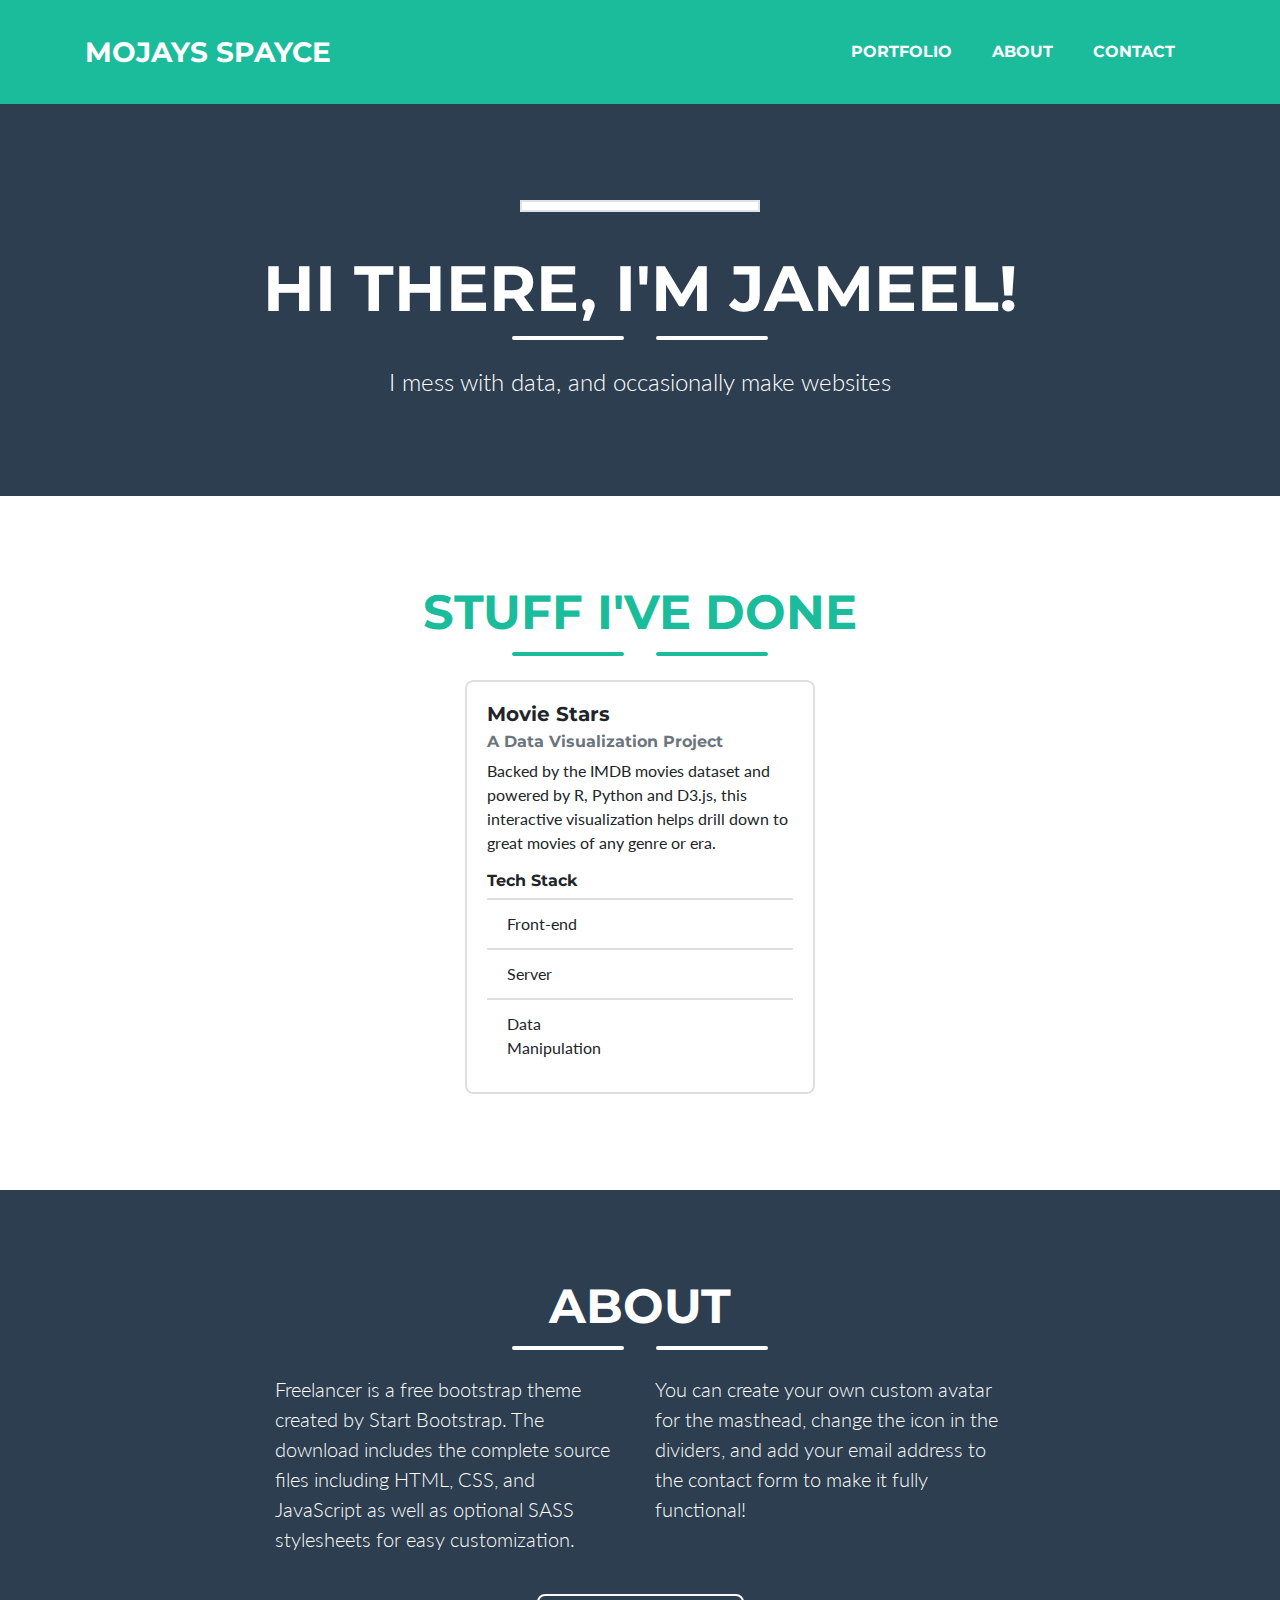
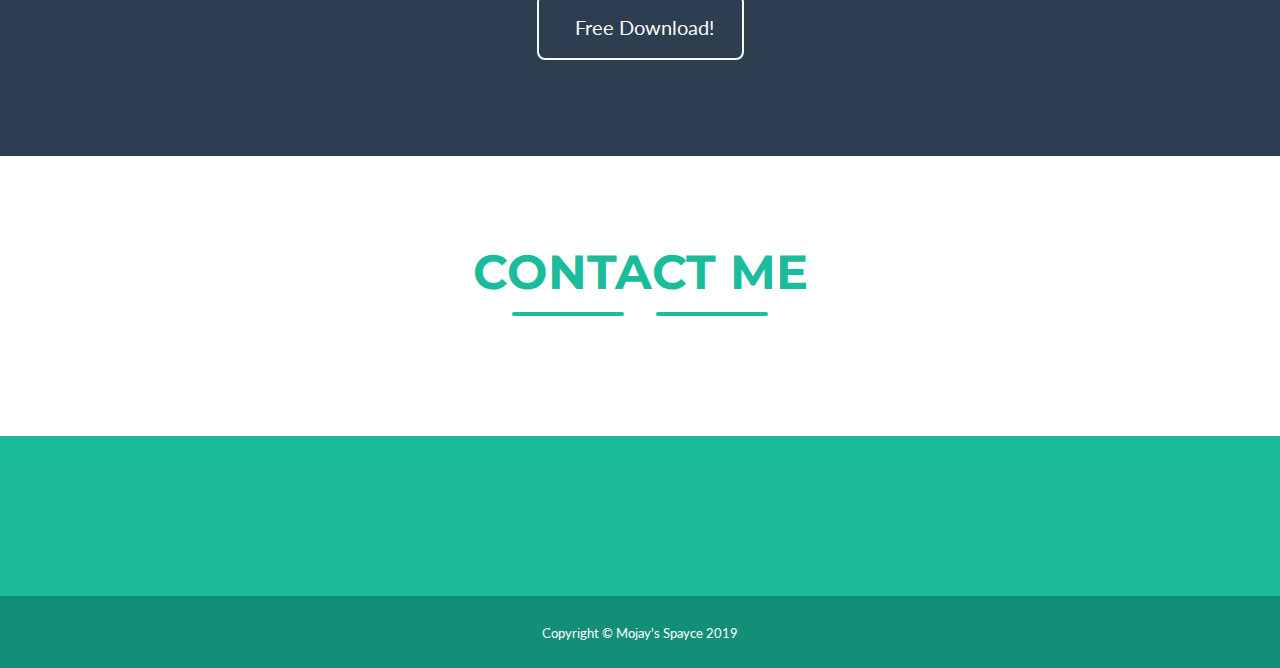
==== index.html @ 891d3424 "passable draft" ====
<!DOCTYPE html>
<html lang="en">

<head>

  <meta charset="utf-8">
  <meta name="viewport" content="width=device-width, initial-scale=1, shrink-to-fit=no">
  <meta name="description" content="">
  <meta name="author" content="">

  <title>Mojays Spayce</title>
  
  <!-- Custom fonts for this theme -->
  <link href="vendor/fontawesome-free/css/all.min.css" rel="stylesheet" type="text/css">
  <link href="https://fonts.googleapis.com/css?family=Montserrat:400,700" rel="stylesheet" type="text/css">
  <link href="https://fonts.googleapis.com/css?family=Lato:400,700,400italic,700italic" rel="stylesheet" type="text/css">
  
  <!-- Theme CSS -->
  <link href="css/freelancer.min.css" rel="stylesheet">
  <link href="css/new.css" rel="stylesheet">
  
</head>

<body id="page-top">

  <!-- Navigation -->
  <nav class="navbar navbar-expand-lg bg-secondary text-uppercase fixed-top" id="mainNav">
    <div class="container">
      <a class="navbar-brand js-scroll-trigger" href="#page-top">Mojays Spayce</a>
      <button class="navbar-toggler navbar-toggler-right text-uppercase font-weight-bold bg-primary text-white rounded" type="button" data-toggle="collapse" data-target="#navbarResponsive" aria-controls="navbarResponsive" aria-expanded="false" aria-label="Toggle navigation">
        Menu
        <i class="fas fa-bars"></i>
      </button>
      <div class="collapse navbar-collapse" id="navbarResponsive">
        <ul class="navbar-nav ml-auto">
          <li class="nav-item mx-0 mx-lg-1">
            <a class="nav-link py-3 px-0 px-lg-3 rounded js-scroll-trigger" href="#portfolio">Portfolio</a>
          </li>
          <li class="nav-item mx-0 mx-lg-1">
            <a class="nav-link py-3 px-0 px-lg-3 rounded js-scroll-trigger" href="#about">About</a>
          </li>
          <li class="nav-item mx-0 mx-lg-1">
            <a class="nav-link py-3 px-0 px-lg-3 rounded js-scroll-trigger" href="#contact">Contact</a>
          </li>
        </ul>
      </div>
    </div>
  </nav>

  <!-- Masthead -->
  <header class="masthead bg-primary text-white text-center">
    <div class="container d-flex align-items-center flex-column">

      <!-- Masthead Avatar Image -->

      <!-- <img class="masthead-avatar mb-5" src="img/avataaars.svg" alt=""> -->
      <img class="masthead-avatar mb-5 img-thumbnail rounded-0" src="img/me.png" alt="">

      <!-- Masthead Heading -->
      <h1 class="masthead-heading text-uppercase mb-0">Hi there, I'm Jameel!</h1>

      <!-- Icon Divider -->
      <div class="divider-custom divider-light">
        <div class="divider-custom-line"></div>
        <div class="divider-custom-icon">
          <i class="fas fa-star"></i>
        </div>
        <div class="divider-custom-line"></div>
      </div>

      <!-- Masthead Subheading -->
      <!-- <p class="masthead-subheading font-weight-light mb-0">Data Scientist - Full Stack Web Developer</p> -->
      <p class="masthead-subheading font-weight-light mb-0">I mess with data, and occasionally make websites</p>

    </div>
  </header>

  <!-- Portfolio Section -->
  <section class="page-section portfolio" id="portfolio">
    <div class="container">

      <!-- Portfolio Section Heading -->
      <h2 class="page-section-heading text-center text-uppercase text-secondary mb-0">Stuff I've done</h2>

      <!-- Icon Divider -->
      <div class="divider-custom">
        <div class="divider-custom-line"></div>
        <div class="divider-custom-icon">
          <i class="fas fa-star"></i>
        </div>
        <div class="divider-custom-line"></div>
      </div>

      <!-- Portfolio Grid Items -->
      <div class="row">

        <!-- Portfolio Item 1 -->
        <div class="col-md-6 col-lg-4">
          <!-- <div class="portfolio-item mx-auto" data-toggle="modal" data-target="#portfolioModal1">
            <div class="portfolio-item-caption d-flex align-items-center justify-content-center h-100 w-100">
              <div class="portfolio-item-caption-content text-center text-white">
                <i class="fas fa-plus fa-3x"></i>
              </div>
            </div>
            <img class="img-fluid" src="img/portfolio/cabin.png" alt="">
          </div> -->
        </div>

        <!-- Portfolio Item 2 -->
        <div class="col-md-6 col-lg-4">
          <div class="portfolio-item mx-auto" data-toggle="modal" data-target="#portfolioModal2">
            <!-- <img class="img-fluid" src="img/portfolio/cake.png" alt="">
              <i class="fa-10x fab fa-imdb fa-stack-1x"></i>
              <i class="fa-10x fas fa-chart-bar fa-stack-2x"></i> -->
              <div class="img-fluid card">
                  <div class="card-body">
                    <h5 class="card-title">Movie Stars</h5>
                    <h6 class="card-subtitle mb-2 text-muted">A Data Visualization Project</h6>
                    <p class="card-text">Backed by the IMDB movies dataset and powered by R, Python and D3.js, this interactive visualization helps drill down to great movies of any genre or era.</p>
                    <h6>Tech Stack</h6>
                    <ul class="list-group list-group-flush">
                        <li class="list-group-item">
                          <div class="row">
                            <div class="col-md-6">
                              <span class="text-left align-bottom">
                                <!-- <i class="align-top fas fa-window-maximize fa-2x"></i> -->
                                Front-end
                              </span>
                            </div>
                            <div class="col-md-6 text-center">
                              <span class="text-right">
                                <i class="fab fa-html5 fa-2x"></i>
                                <i class="fab fa-js fa-2x"></i>
                                <i class="fab fa-css3-alt fa-2x"></i>
                              </span>

                            </div>
                          </div>
                        </li>
                        <li class="list-group-item">
                          <div class="row">
                            <div class="col-md-6">
                              <span class="text-left align-bottom">
                                Server
                              </span>
                            </div>
                            <div class="col-md-6 text-center">
                              <span class="text-right">
                                <i class="fab fa-node fa-2x "></i>
                              </span>
                            </div>
                          </div>
                        </li>
                        <li class="list-group-item">
                          <div class="row">
                            <div class="col-md-6">
                              <span class="text-left align-bottom">
                                <!-- <i class="align-top fas fa-window-maximize fa-2x"></i> -->
                                Data Manipulation
                              </span>
                            </div>
                            <div class="col-md-6 text-center">
                              <span class="text-right">
                                <i class="fab fa-r-project fa-lg"></i>
                                <i class="fab fa-python fa-lg"></i>
                              </span>
                            </div>
                          </div>
                          <!-- <span>HTML5, JavaScript (ECMA 6), CSS3</span> -->
                        </li>
                      </ul>
                    <!-- <a href="#" class="card-link">Check it out</a> -->
                  </div>
                </div>
                <div class="portfolio-item-caption d-flex align-items-center justify-content-center h-100 w-100">
                  <div class="portfolio-item-caption-content text-center text-white">
                    <i class="fas fa-info-circle fa-3x"></i>
                  </div>
                </div>
          </div>
        </div>

        <!-- Portfolio Item 3 -->
        <div class="col-md-6 col-lg-4">
          <!-- <div class="portfolio-item mx-auto" data-toggle="modal" data-target="#portfolioModal3">
            <div class="portfolio-item-caption d-flex align-items-center justify-content-center h-100 w-100">
              <div class="portfolio-item-caption-content text-center text-white">
                <i class="fas fa-plus fa-3x"></i>
              </div>
            </div>
            <img class="img-fluid" src="img/portfolio/circus.png" alt="">
          </div> -->
        </div>

        <!-- Portfolio Item 4 -->
        <!-- <div class="col-md-6 col-lg-4">
          <div class="portfolio-item mx-auto" data-toggle="modal" data-target="#portfolioModal4">
            <div class="portfolio-item-caption d-flex align-items-center justify-content-center h-100 w-100">
              <div class="portfolio-item-caption-content text-center text-white">
                <i class="fas fa-plus fa-3x"></i>
              </div>
            </div>
            <img class="img-fluid" src="img/portfolio/game.png" alt="">
          </div>
        </div> -->

        <!-- Portfolio Item 5 -->
        <!-- <div class="col-md-6 col-lg-4">
          <div class="portfolio-item mx-auto" data-toggle="modal" data-target="#portfolioModal5">
            <div class="portfolio-item-caption d-flex align-items-center justify-content-center h-100 w-100">
              <div class="portfolio-item-caption-content text-center text-white">
                <i class="fas fa-plus fa-3x"></i>
              </div>
            </div>
            <img class="img-fluid" src="img/portfolio/safe.png" alt="">
          </div>
        </div> -->

        <!-- Portfolio Item 6 -->
        <!-- <div class="col-md-6 col-lg-4">
          <div class="portfolio-item mx-auto" data-toggle="modal" data-target="#portfolioModal6">
            <div class="portfolio-item-caption d-flex align-items-center justify-content-center h-100 w-100">
              <div class="portfolio-item-caption-content text-center text-white">
                <i class="fas fa-plus fa-3x"></i>
              </div>
            </div>
            <img class="img-fluid" src="img/portfolio/submarine.png" alt="">
          </div>
        </div> -->

      </div>
      <!-- /.row -->

    </div>
  </section>

  <!-- About Section -->
  <section class="page-section bg-primary text-white mb-0" id="about">
    <div class="container">

      <!-- About Section Heading -->
      <h2 class="page-section-heading text-center text-uppercase text-white">About</h2>

      <!-- Icon Divider -->
      <div class="divider-custom divider-light">
        <div class="divider-custom-line"></div>
        <div class="divider-custom-icon">
          <i class="fas fa-star"></i>
        </div>
        <div class="divider-custom-line"></div>
      </div>

      <!-- About Section Content -->
      <div class="row">
        <div class="col-lg-4 ml-auto">
          <p class="lead">Freelancer is a free bootstrap theme created by Start Bootstrap. The download includes the complete source files including HTML, CSS, and JavaScript as well as optional SASS stylesheets for easy customization.</p>
        </div>
        <div class="col-lg-4 mr-auto">
          <p class="lead">You can create your own custom avatar for the masthead, change the icon in the dividers, and add your email address to the contact form to make it fully functional!</p>
        </div>
      </div>

      <!-- About Section Button -->
      <div class="text-center mt-4">
        <a class="btn btn-xl btn-outline-light" href="https://startbootstrap.com/themes/freelancer/">
          <i class="fas fa-download mr-2"></i>
          Free Download!
        </a>
      </div>

    </div>
  </section>

  <!-- Contact Section -->
  <section class="page-section" id="contact">
    <div class="container">

      <!-- Contact Section Heading -->
      <h2 class="page-section-heading text-center text-uppercase text-secondary mb-0">Contact Me</h2>

      <!-- Icon Divider -->
      <div class="divider-custom">
        <div class="divider-custom-line"></div>
        <div class="divider-custom-icon">
          <i class="fas fa-star"></i>
        </div>
        <div class="divider-custom-line"></div>
      </div>

      <!-- Contact Section Form -->
      <div class="row">
        <div class="col-lg-8 mx-auto">
          <!-- To configure the contact form email address, go to mail/contact_me.php and update the email address in the PHP file on line 19. -->
          <!-- <form name="sentMessage" id="contactForm" novalidate="novalidate">
            <div class="control-group">
              <div class="form-group floating-label-form-group controls mb-0 pb-2">
                <label>Name</label>
                <input class="form-control" id="name" type="text" placeholder="Name" required="required" data-validation-required-message="Please enter your name.">
                <p class="help-block text-danger"></p>
              </div>
            </div>
            <div class="control-group">
              <div class="form-group floating-label-form-group controls mb-0 pb-2">
                <label>Email Address</label>
                <input class="form-control" id="email" type="email" placeholder="Email Address" required="required" data-validation-required-message="Please enter your email address.">
                <p class="help-block text-danger"></p>
              </div>
            </div>
            <div class="control-group">
              <div class="form-group floating-label-form-group controls mb-0 pb-2">
                <label>Phone Number</label>
                <input class="form-control" id="phone" type="tel" placeholder="Phone Number" required="required" data-validation-required-message="Please enter your phone number.">
                <p class="help-block text-danger"></p>
              </div>
            </div>
            <div class="control-group">
              <div class="form-group floating-label-form-group controls mb-0 pb-2">
                <label>Message</label>
                <textarea class="form-control" id="message" rows="5" placeholder="Message" required="required" data-validation-required-message="Please enter a message."></textarea>
                <p class="help-block text-danger"></p>
              </div>
            </div>
            <br>
            <div id="success"></div>
            <div class="form-group">
              <button type="submit" class="btn btn-primary btn-xl" id="sendMessageButton">Send</button>
            </div>
          </form> -->
        </div>
      </div>

    </div>
  </section>

  <!-- Footer -->
  <footer class="footer text-center">
    <div class="container">
      <div class="row">

        <!-- Footer Location -->
        <!-- <div class="col-lg-4 mb-5 mb-lg-0">
          <h4 class="text-uppercase mb-4">Location</h4>
          <p class="lead mb-0">2215 John Daniel Drive
            <br>Clark, MO 65243</p>
        </div> -->

        <!-- Footer Social Icons -->
        <!-- <div class="col-lg-4 mb-5 mb-lg-0">
          <h4 class="text-uppercase mb-4">Around the Web</h4>
          <a class="btn btn-outline-light btn-social mx-1" href="#">
            <i class="fab fa-fw fa-facebook-f"></i>
          </a>
          <a class="btn btn-outline-light btn-social mx-1" href="#">
            <i class="fab fa-fw fa-twitter"></i>
          </a>
          <a class="btn btn-outline-light btn-social mx-1" href="#">
            <i class="fab fa-fw fa-linkedin-in"></i>
          </a>
          <a class="btn btn-outline-light btn-social mx-1" href="#">
            <i class="fab fa-fw fa-dribbble"></i>
          </a>
        </div> -->

        <!-- Footer About Text -->
        <!-- <div class="col-lg-4">
          <h4 class="text-uppercase mb-4">About Freelancer</h4>
          <p class="lead mb-0">Freelance is a free to use, MIT licensed Bootstrap theme created by
            <a href="http://startbootstrap.com">Start Bootstrap</a>.</p>
        </div> -->

      </div>
    </div>
  </footer>

  <!-- Copyright Section -->
  <section class="copyright py-4 text-center text-white">
    <div class="container">
      <small>Copyright &copy; Mojay's Spayce 2019</small>
    </div>
  </section>

  <!-- Scroll to Top Button (Only visible on small and extra-small screen sizes) -->
  <div class="scroll-to-top d-lg-none position-fixed ">
    <a class="js-scroll-trigger d-block text-center text-white rounded" href="#page-top">
      <i class="fa fa-chevron-up"></i>
    </a>
  </div>

  <!-- Portfolio Modals -->

  <!-- Portfolio Modal 1 -->
  <div class="portfolio-modal modal fade" id="portfolioModal1" tabindex="-1" role="dialog" aria-labelledby="portfolioModal1Label" aria-hidden="true">
    <div class="modal-dialog modal-xl" role="document">
      <div class="modal-content">
        <button type="button" class="close" data-dismiss="modal" aria-label="Close">
          <span aria-hidden="true">
            <i class="fas fa-times"></i>
          </span>
        </button>
        <div class="modal-body text-center">
          <div class="container">
            <div class="row justify-content-center">
              <div class="col-lg-8">
                <!-- Portfolio Modal - Title -->
                <h2 class="portfolio-modal-title text-secondary text-uppercase mb-0">Log Cabin</h2>
                <!-- Icon Divider -->
                <div class="divider-custom">
                  <div class="divider-custom-line"></div>
                  <div class="divider-custom-icon">
                    <i class="fas fa-star"></i>
                  </div>
                  <div class="divider-custom-line"></div>
                </div>
                <!-- Portfolio Modal - Image -->
                <img class="img-fluid rounded mb-5" src="img/portfolio/cabin.png" alt="">
                <!-- Portfolio Modal - Text -->
                <p class="mb-5">Lorem ipsum dolor sit amet, consectetur adipisicing elit. Mollitia neque assumenda ipsam nihil, molestias magnam, recusandae quos quis inventore quisquam velit asperiores, vitae? Reprehenderit soluta, eos quod consequuntur itaque. Nam.</p>
                <button class="btn btn-primary" href="#" data-dismiss="modal">
                  <i class="fas fa-times fa-fw"></i>
                  Close Window
                </button>
              </div>
            </div>
          </div>
        </div>
      </div>
    </div>
  </div>

  <!-- Portfolio Modal 2 -->
  <div class="portfolio-modal modal fade" id="portfolioModal2" tabindex="-1" role="dialog" aria-labelledby="portfolioModal2Label" aria-hidden="true">
    <div class="modal-dialog modal-dialog-scrollable modal-lg" role="document">
      <div class="modal-content">
        <button type="button" class="close" data-dismiss="modal" aria-label="Close">
          <span aria-hidden="true">
            <i class="fas fa-times"></i>
          </span>
        </button>
        <div class="modal-body text-center">
          <div class="container-flex">
            <div class="row justify-content-center">
              <div class="col-lg-9">
                <!-- Portfolio Modal - Title -->
                <h2 class="portfolio-modal-title text-secondary text-uppercase mb-0">Movie Stars</h2>
                <!-- Icon Divider -->
                <div class="divider-custom">
                  <div class="divider-custom-line"></div>
                  <div class="divider-custom-icon">
                    <i class="fas fa-star"></i>
                  </div>
                  <div class="divider-custom-line"></div>
                </div>
                <!-- Portfolio Modal - Image -->
                <!-- Portfolio Modal - Text -->
                <p class="mb-3">
                  This Web app demonstrates a prototype visualization of the IMDB Movies dataset, and attempts to drill down from genres to eras, and from eras to groups of movies within each year.
                  It ultimately aims to show movies from each era and genre that are in “a league of their own” and how they compare to other top movies within that subset.
                </p>
                <div class="row justify-content-center">
                  <!-- <div class="col-md-6"> -->
                    <a class="btn btn-secondary mr-2" target = "_blank" href="https://moviestarsfit5147.herokuapp.com/">
                        <i class="fas fa-grin-hearts fa-fw"></i>
                        Check it out
                      </a>
                      <!-- </div> -->
                      <!-- <div class="col-md-6"> -->
                        <button class="btn btn-primary mr-2" type="button" data-toggle="collapse" data-target="#visDiagram" aria-expanded="false" aria-controls="visDiagram">
                          <i class="fas fa-project-diagram fa-fw"></i>
                          View Architecture Diagram
                        </button>
                        <a href="#" aria-label="close" data-dismiss="modal" class="btn btn-danger mr-2">
                            <i class="fas fa-times"></i>
                            Close this box
                          </a>
                  <!-- </div> -->
                </div>
                <h5></h5>
                <div id="visDiagram" class="collapse">
                  <img class="modal-img img-fluid rounded mb-0" src="img/visproj.png" alt="">
                </div>
              </div>
            </div>
          </div>
        </div>
      </div>
    </div>
  </div>

  <!-- Portfolio Modal 3 -->
  <div class="portfolio-modal modal fade" id="portfolioModal3" tabindex="-1" role="dialog" aria-labelledby="portfolioModal3Label" aria-hidden="true">
    <div class="modal-dialog modal-xl" role="document">
      <div class="modal-content">
        <button type="button" class="close" data-dismiss="modal" aria-label="Close">
          <span aria-hidden="true">
            <i class="fas fa-times"></i>
          </span>
        </button>
        <div class="modal-body text-center">
          <div class="container">
            <div class="row justify-content-center">
              <div class="col-lg-8">
                <!-- Portfolio Modal - Title -->
                <h2 class="portfolio-modal-title text-secondary text-uppercase mb-0">Circus Tent</h2>
                <!-- Icon Divider -->
                <div class="divider-custom">
                  <div class="divider-custom-line"></div>
                  <div class="divider-custom-icon">
                    <i class="fas fa-star"></i>
                  </div>
                  <div class="divider-custom-line"></div>
                </div>
                <!-- Portfolio Modal - Image -->
                <img class="img-fluid rounded mb-5" src="img/portfolio/circus.png" alt="">
                <!-- Portfolio Modal - Text -->
                <p class="mb-5">Lorem ipsum dolor sit amet, consectetur adipisicing elit. Mollitia neque assumenda ipsam nihil, molestias magnam, recusandae quos quis inventore quisquam velit asperiores, vitae? Reprehenderit soluta, eos quod consequuntur itaque. Nam.</p>
                <button class="btn btn-primary" href="#" data-dismiss="modal">
                  <i class="fas fa-times fa-fw"></i>
                  Close Window
                </button>
              </div>
            </div>
          </div>
        </div>
      </div>
    </div>
  </div>

  <!-- Portfolio Modal 4 -->
  <div class="portfolio-modal modal fade" id="portfolioModal4" tabindex="-1" role="dialog" aria-labelledby="portfolioModal4Label" aria-hidden="true">
    <div class="modal-dialog modal-xl" role="document">
      <div class="modal-content">
        <button type="button" class="close" data-dismiss="modal" aria-label="Close">
          <span aria-hidden="true">
            <i class="fas fa-times"></i>
          </span>
        </button>
        <div class="modal-body text-center">
          <div class="container">
            <div class="row justify-content-center">
              <div class="col-lg-8">
                <!-- Portfolio Modal - Title -->
                <h2 class="portfolio-modal-title text-secondary text-uppercase mb-0">Controller</h2>
                <!-- Icon Divider -->
                <div class="divider-custom">
                  <div class="divider-custom-line"></div>
                  <div class="divider-custom-icon">
                    <i class="fas fa-star"></i>
                  </div>
                  <div class="divider-custom-line"></div>
                </div>
                <!-- Portfolio Modal - Image -->
                <img class="img-fluid rounded mb-5" src="img/portfolio/game.png" alt="">
                <!-- Portfolio Modal - Text -->
                <p class="mb-5">Lorem ipsum dolor sit amet, consectetur adipisicing elit. Mollitia neque assumenda ipsam nihil, molestias magnam, recusandae quos quis inventore quisquam velit asperiores, vitae? Reprehenderit soluta, eos quod consequuntur itaque. Nam.</p>
                <button class="btn btn-primary" href="#" data-dismiss="modal">
                  <i class="fas fa-times fa-fw"></i>
                  Close Window
                </button>
              </div>
            </div>
          </div>
        </div>
      </div>
    </div>
  </div>

  <!-- Portfolio Modal 5 -->
  <div class="portfolio-modal modal fade" id="portfolioModal5" tabindex="-1" role="dialog" aria-labelledby="portfolioModal5Label" aria-hidden="true">
    <div class="modal-dialog modal-xl" role="document">
      <div class="modal-content">
        <button type="button" class="close" data-dismiss="modal" aria-label="Close">
          <span aria-hidden="true">
            <i class="fas fa-times"></i>
          </span>
        </button>
        <div class="modal-body text-center">
          <div class="container">
            <div class="row justify-content-center">
              <div class="col-lg-8">
                <!-- Portfolio Modal - Title -->
                <h2 class="portfolio-modal-title text-secondary text-uppercase mb-0">Locked Safe</h2>
                <!-- Icon Divider -->
                <div class="divider-custom">
                  <div class="divider-custom-line"></div>
                  <div class="divider-custom-icon">
                    <i class="fas fa-star"></i>
                  </div>
                  <div class="divider-custom-line"></div>
                </div>
                <!-- Portfolio Modal - Image -->
                <img class="img-fluid rounded mb-5" src="img/portfolio/safe.png" alt="">
                <!-- Portfolio Modal - Text -->
                <p class="mb-5">Lorem ipsum dolor sit amet, consectetur adipisicing elit. Mollitia neque assumenda ipsam nihil, molestias magnam, recusandae quos quis inventore quisquam velit asperiores, vitae? Reprehenderit soluta, eos quod consequuntur itaque. Nam.</p>
                <button class="btn btn-primary" href="#" data-dismiss="modal">
                  <i class="fas fa-times fa-fw"></i>
                  Close Window
                </button>
              </div>
            </div>
          </div>
        </div>
      </div>
    </div>
  </div>

  <!-- Portfolio Modal 6 -->
  <div class="portfolio-modal modal fade" id="portfolioModal6" tabindex="-1" role="dialog" aria-labelledby="portfolioModal6Label" aria-hidden="true">
    <div class="modal-dialog  modal-xl" role="document">
      <div class="modal-content">
        <button type="button" class="close" data-dismiss="modal" aria-label="Close">
          <span aria-hidden="true">
            <i class="fas fa-times"></i>
          </span>
        </button>
        <div class="modal-body text-center">
          <div class="container">
            <div class="row justify-content-center">
              <div class="col-lg-8">
                <!-- Portfolio Modal - Title -->
                <h2 class="portfolio-modal-title text-secondary text-uppercase mb-0">Submarine</h2>
                <!-- Icon Divider -->
                <div class="divider-custom">
                  <div class="divider-custom-line"></div>
                  <div class="divider-custom-icon">
                    <i class="fas fa-star"></i>
                  </div>
                  <div class="divider-custom-line"></div>
                </div>
                <!-- Portfolio Modal - Image -->
                <img class="img-fluid rounded mb-5" src="img/portfolio/submarine.png" alt="">
                <!-- Portfolio Modal - Text -->
                <p class="mb-5">Lorem ipsum dolor sit amet, consectetur adipisicing elit. Mollitia neque assumenda ipsam nihil, molestias magnam, recusandae quos quis inventore quisquam velit asperiores, vitae? Reprehenderit soluta, eos quod consequuntur itaque. Nam.</p>
                <button class="btn btn-primary" href="#" data-dismiss="modal">
                  <i class="fas fa-times fa-fw"></i>
                  Close Window
                </button>
              </div>
            </div>
          </div>
        </div>
      </div>
    </div>
  </div>

  <!-- Bootstrap core JavaScript -->
  <script src="vendor/jquery/jquery.min.js"></script>
  <script src="vendor/bootstrap/js/bootstrap.bundle.min.js"></script>

  <!-- Plugin JavaScript -->
  <script src="vendor/jquery-easing/jquery.easing.min.js"></script>

  <!-- Contact Form JavaScript -->
  <script src="js/jqBootstrapValidation.js"></script>
  <script src="js/contact_me.js"></script>

  <!-- Custom scripts for this template -->
  <script src="js/freelancer.min.js"></script>

</body>

</html>
---- css/new.css ----
/* .modal-img{
    max-width: 75%;
} */
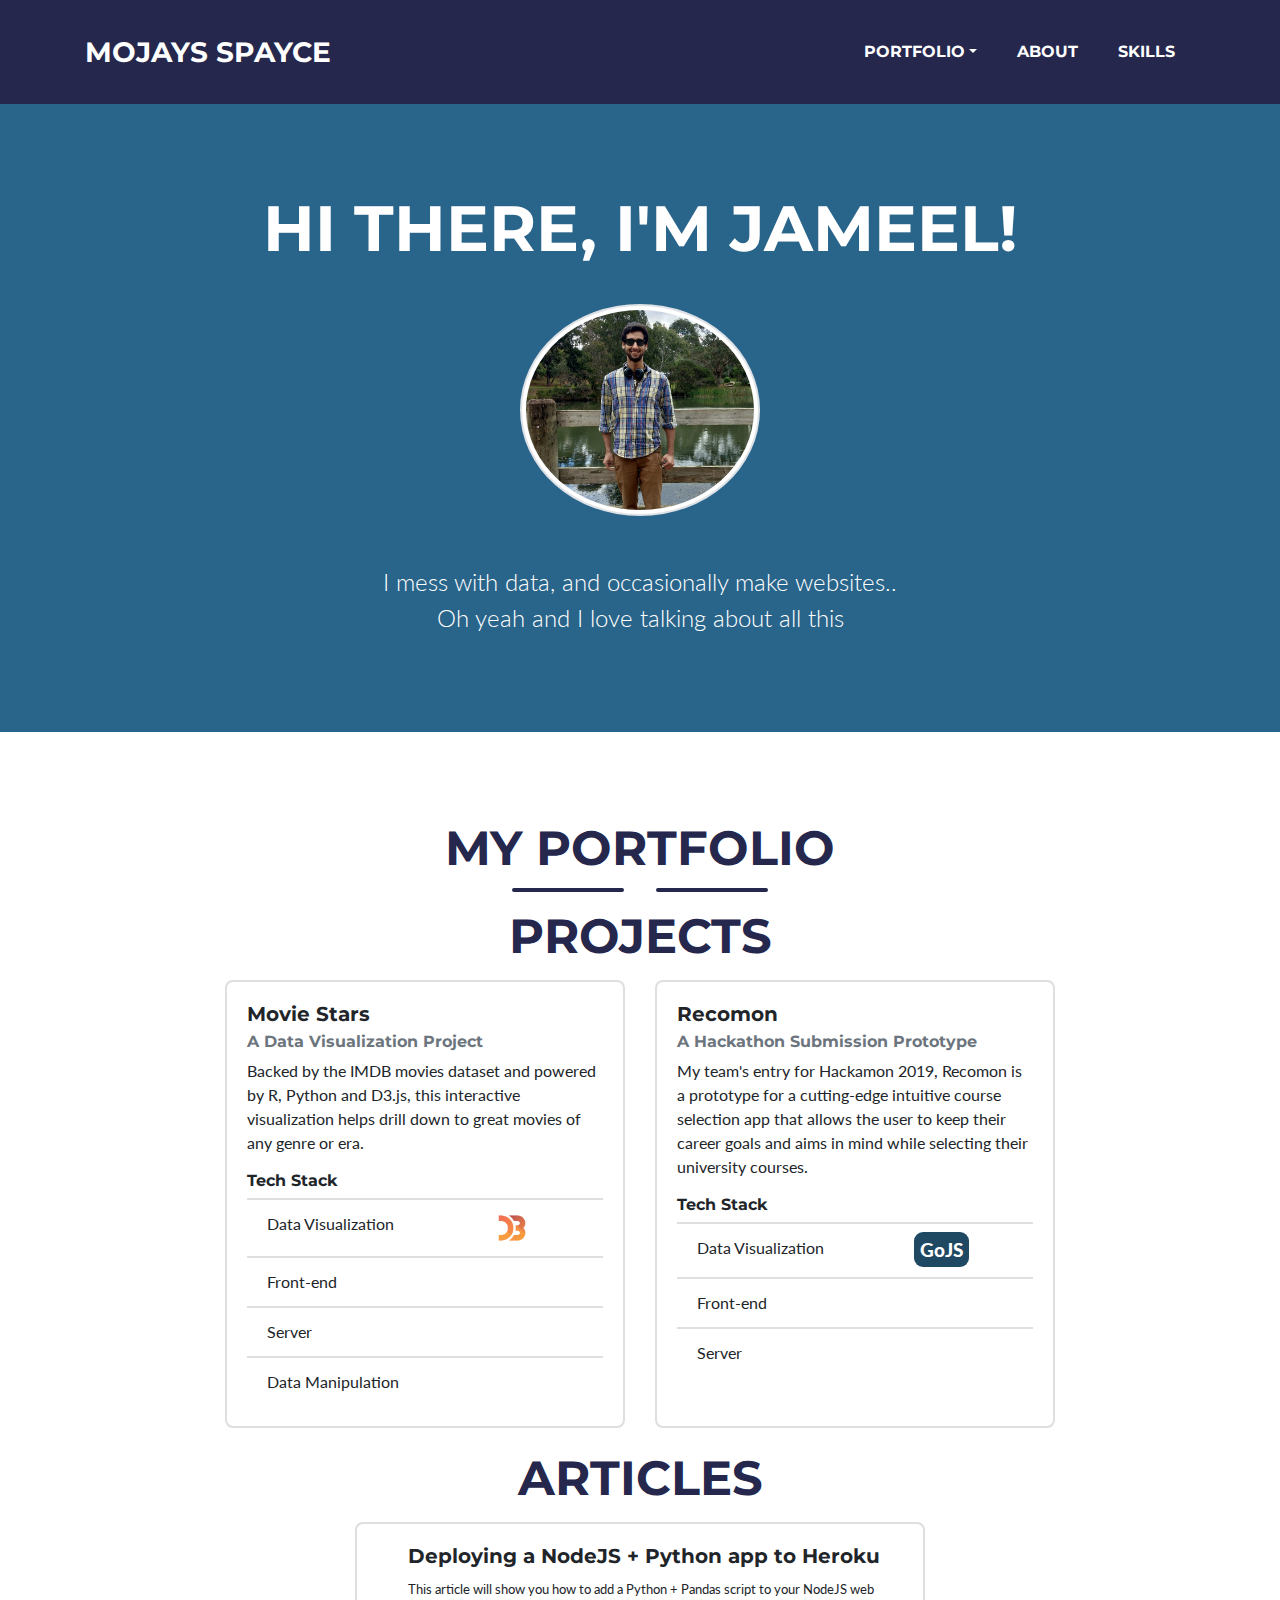
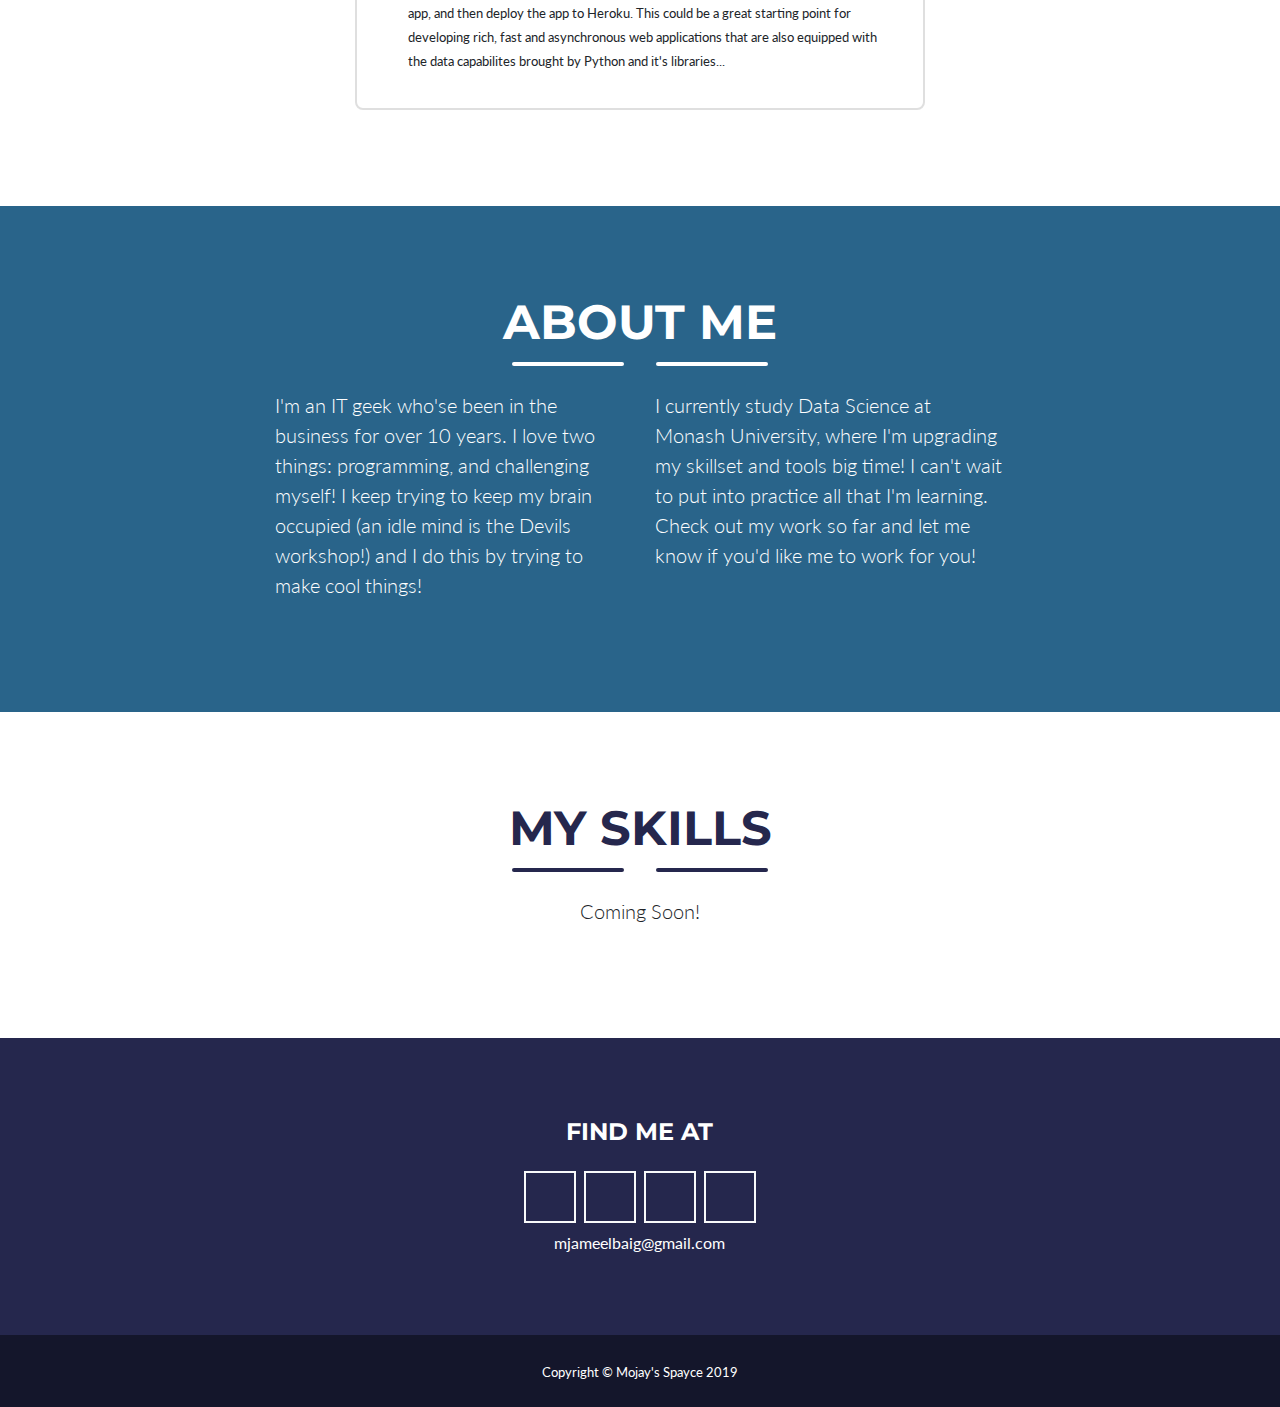
==== commit 239a0c72: "First acceptable draft" ====
--- a/index.html
+++ b/index.html
@@ -16,7 +16,7 @@
   <link href="https://fonts.googleapis.com/css?family=Lato:400,700,400italic,700italic" rel="stylesheet" type="text/css">
   
   <!-- Theme CSS -->
-  <link href="css/freelancer.min.css" rel="stylesheet">
+  <link href="css/freelancer.css" rel="stylesheet">
   <link href="css/new.css" rel="stylesheet">
   
 </head>
@@ -33,14 +33,18 @@
       </button>
       <div class="collapse navbar-collapse" id="navbarResponsive">
         <ul class="navbar-nav ml-auto">
-          <li class="nav-item mx-0 mx-lg-1">
-            <a class="nav-link py-3 px-0 px-lg-3 rounded js-scroll-trigger" href="#portfolio">Portfolio</a>
+          <li class="nav-item dropdown mx-0 mx-lg-1">
+            <a class="nav-link dropdown-toggle py-3 px-0 px-lg-3 rounded" data-toggle="dropdown" role="button" href="#" aria-haspopup="true" aria-expanded="false">Portfolio</a>
+            <div class="dropdown-menu">
+              <a class="dropdown-item js-scroll-trigger" href="#projects">Projects</a>
+              <a class="dropdown-item js-scroll-trigger" href="#articles">Articles</a>
+            </div>
           </li>
           <li class="nav-item mx-0 mx-lg-1">
             <a class="nav-link py-3 px-0 px-lg-3 rounded js-scroll-trigger" href="#about">About</a>
           </li>
           <li class="nav-item mx-0 mx-lg-1">
-            <a class="nav-link py-3 px-0 px-lg-3 rounded js-scroll-trigger" href="#contact">Contact</a>
+            <a class="nav-link py-3 px-0 px-lg-3 rounded js-scroll-trigger" href="#contact">Skills</a>
           </li>
         </ul>
       </div>
@@ -51,37 +55,39 @@
   <header class="masthead bg-primary text-white text-center">
     <div class="container d-flex align-items-center flex-column">
 
+      <!-- Masthead Heading -->
+      <h1 class="masthead-heading text-uppercase mb-5">Hi there, I'm Jameel!</h1>
+      
       <!-- Masthead Avatar Image -->
-
       <!-- <img class="masthead-avatar mb-5" src="img/avataaars.svg" alt=""> -->
-      <img class="masthead-avatar mb-5 img-thumbnail rounded-0" src="img/me.png" alt="">
-
-      <!-- Masthead Heading -->
-      <h1 class="masthead-heading text-uppercase mb-0">Hi there, I'm Jameel!</h1>
+      <img class="masthead-avatar mb-5 rounded-circle img-thumbnail" src="img/me2.jpg" alt="">
+
 
       <!-- Icon Divider -->
-      <div class="divider-custom divider-light">
+      <!-- <div class="divider-custom divider-light">
         <div class="divider-custom-line"></div>
         <div class="divider-custom-icon">
           <i class="fas fa-star"></i>
         </div>
         <div class="divider-custom-line"></div>
-      </div>
+      </div> -->
 
       <!-- Masthead Subheading -->
       <!-- <p class="masthead-subheading font-weight-light mb-0">Data Scientist - Full Stack Web Developer</p> -->
-      <p class="masthead-subheading font-weight-light mb-0">I mess with data, and occasionally make websites</p>
-
+      <p class="masthead-subheading font-weight-light mb-0">I mess with data, and occasionally make websites..</p>
+      <p class="masthead-subheading font-weight-light mb-0">Oh yeah and I love talking about all this</p>
+      
+      
     </div>
   </header>
-
+  
   <!-- Portfolio Section -->
   <section class="page-section portfolio" id="portfolio">
     <div class="container">
-
+      
       <!-- Portfolio Section Heading -->
-      <h2 class="page-section-heading text-center text-uppercase text-secondary mb-0">Stuff I've done</h2>
-
+      <h2 class="page-section-heading text-center text-uppercase text-secondary mb-0">My Portfolio</h2>
+      
       <!-- Icon Divider -->
       <div class="divider-custom">
         <div class="divider-custom-line"></div>
@@ -90,67 +96,72 @@
         </div>
         <div class="divider-custom-line"></div>
       </div>
-
+      
+      <h2 id="projects" class="page-section-heading text-center text-uppercase text-secondary mb-4">Projects</h2>
       <!-- Portfolio Grid Items -->
-      <div class="row">
-
-        <!-- Portfolio Item 1 -->
-        <div class="col-md-6 col-lg-4">
-          <!-- <div class="portfolio-item mx-auto" data-toggle="modal" data-target="#portfolioModal1">
-            <div class="portfolio-item-caption d-flex align-items-center justify-content-center h-100 w-100">
-              <div class="portfolio-item-caption-content text-center text-white">
-                <i class="fas fa-plus fa-3x"></i>
-              </div>
-            </div>
-            <img class="img-fluid" src="img/portfolio/cabin.png" alt="">
-          </div> -->
-        </div>
 
         <!-- Portfolio Item 2 -->
-        <div class="col-md-6 col-lg-4">
-          <div class="portfolio-item mx-auto" data-toggle="modal" data-target="#portfolioModal2">
-            <!-- <img class="img-fluid" src="img/portfolio/cake.png" alt="">
-              <i class="fa-10x fab fa-imdb fa-stack-1x"></i>
-              <i class="fa-10x fas fa-chart-bar fa-stack-2x"></i> -->
-              <div class="img-fluid card">
+        <!-- <div class="col-md-4"> -->
+          <div class="card-deck justify-content-center">
+            <!-- <div class="portfolio-item mx-auto" data-toggle="modal" data-target="#movieStarsModal"> -->
+              <!-- <img class="img-fluid" src="img/portfolio/cake.png" alt="">
+                <i class="fa-10x fab fa-imdb fa-stack-1x"></i>
+                <i class="fa-10x fas fa-chart-bar fa-stack-2x"></i> -->
+                <div class="card portfolio-item"  data-toggle="modal" data-target="#movieStarsModal">
                   <div class="card-body">
                     <h5 class="card-title">Movie Stars</h5>
                     <h6 class="card-subtitle mb-2 text-muted">A Data Visualization Project</h6>
                     <p class="card-text">Backed by the IMDB movies dataset and powered by R, Python and D3.js, this interactive visualization helps drill down to great movies of any genre or era.</p>
                     <h6>Tech Stack</h6>
                     <ul class="list-group list-group-flush">
-                        <li class="list-group-item">
-                          <div class="row">
-                            <div class="col-md-6">
-                              <span class="text-left align-bottom">
-                                <!-- <i class="align-top fas fa-window-maximize fa-2x"></i> -->
-                                Front-end
-                              </span>
-                            </div>
-                            <div class="col-md-6 text-center">
-                              <span class="text-right">
-                                <i class="fab fa-html5 fa-2x"></i>
-                                <i class="fab fa-js fa-2x"></i>
-                                <i class="fab fa-css3-alt fa-2x"></i>
-                              </span>
-
-                            </div>
-                          </div>
-                        </li>
-                        <li class="list-group-item">
-                          <div class="row">
-                            <div class="col-md-6">
-                              <span class="text-left align-bottom">
-                                Server
-                              </span>
-                            </div>
-                            <div class="col-md-6 text-center">
-                              <span class="text-right">
-                                <i class="fab fa-node fa-2x "></i>
-                              </span>
-                            </div>
-                          </div>
-                        </li>
+                      <li class="list-group-item">
+                        <div class="row">
+                          <div class="col-md-6">
+                            <span class="text-left align-bottom">
+                              <!-- <i class="align-top fas fa-window-maximize fa-2x"></i> -->
+                              Data Visualization
+                            </span>
+                          </div>
+                          <div class="col-md-6 text-center">
+                            <span class="text-right">
+                              <img width="32" height="32" src="img/d3.png"/>
+                            </span>
+                            
+                          </div>
+                        </div>
+                      </li>
+                      <li class="list-group-item">
+                        <div class="row">
+                          <div class="col-md-6">
+                            <span class="text-left align-bottom">
+                              <!-- <i class="align-top fas fa-window-maximize fa-2x"></i> -->
+                              Front-end
+                            </span>
+                          </div>
+                          <div class="col-md-6 text-center">
+                            <span class="text-right">
+                              <i class="fab fa-html5 fa-2x"></i>
+                              <i class="fab fa-js fa-2x"></i>
+                              <i class="fab fa-css3-alt fa-2x"></i>
+                            </span>
+                            
+                          </div>
+                        </div>
+                      </li>
+                      <li class="list-group-item">
+                        <div class="row">
+                          <div class="col-md-6">
+                            <span class="text-left align-bottom">
+                              Server
+                            </span>
+                          </div>
+                          <div class="col-md-6 text-center">
+                            <span class="text-right">
+                              <i class="fab fa-node fa-2x "></i>
+                            </span>
+                          </div>
+                        </div>
+                      </li>
                         <li class="list-group-item">
                           <div class="row">
                             <div class="col-md-6">
@@ -169,20 +180,88 @@
                           <!-- <span>HTML5, JavaScript (ECMA 6), CSS3</span> -->
                         </li>
                       </ul>
+                      <!-- <a href="#" class="card-link">Check it out</a> -->
+                    </div>
+                    <div class="portfolio-item-caption d-flex align-items-center justify-content-center h-100 w-100">
+                      <div class="portfolio-item-caption-content text-center text-white">
+                        <i class="fas fa-info-circle fa-3x"></i>
+                      </div>
+                    </div>
+                  </div>
+              <!-- </div> -->
+              <!-- </div> -->
+              <!-- <div class="col-md-4"> -->
+                <!-- <img class="img-fluid" src="img/portfolio/cake.png" alt="">
+            <i class="fa-10x fab fa-imdb fa-stack-1x"></i>
+            <i class="fa-10x fas fa-chart-bar fa-stack-2x"></i> -->
+            <div class="card portfolio-item" data-toggle="modal" data-target="#recomonModal">
+              <!-- <div class="portfolio-item mx-auto " data-toggle="modal" data-target="#recomonModal"> -->
+                <div class="card-body">
+                  <h5 class="card-title">Recomon</h5>
+                  <h6 class="card-subtitle mb-2 text-muted">A Hackathon Submission Prototype</h6>
+                  <p class="card-text">My team's entry for Hackamon 2019, Recomon is a prototype for a cutting-edge intuitive course selection app that allows the user to keep their career goals and aims in mind while selecting their university courses.</p>
+                  <h6>Tech Stack</h6>
+                  <ul class="list-group list-group-flush">
+                    <li class="list-group-item">
+                      <div class="row">
+                        <div class="col-md-6">
+                          <span class="text-left align-bottom">
+                            <!-- <i class="align-top fas fa-window-maximize fa-2x"></i> -->
+                            Data Visualization
+                          </span>
+                        </div>
+                        <div class="col-md-6 text-center align-bottom">
+                          <span id="gojslogo">GoJS</span>
+                        </div>
+                      </div>
+                    </li>
+                    <li class="list-group-item">
+                      <div class="row">
+                            <div class="col-md-6">
+                              <span class="text-left align-bottom">
+                                <!-- <i class="align-top fas fa-window-maximize fa-2x"></i> -->
+                                Front-end
+                              </span>
+                            </div>
+                            <div class="col-md-6 text-center">
+                              <span class="text-right">
+                                <i class="fab fa-html5 fa-2x"></i>
+                                <i class="fab fa-js fa-2x"></i>
+                                <i class="fab fa-css3-alt fa-2x"></i>
+                              </span>
+                            </div>
+                          </div>
+                        </li>
+                        <li class="list-group-item">
+                          <div class="row">
+                            <div class="col-md-6">
+                              <span class="text-left align-bottom">
+                                Server
+                              </span>
+                            </div>
+                            <div class="col-md-6 text-center">
+                              <span class="text-right">
+                                <i class="fab fa-node fa-2x"></i>
+                              </span>
+                            </div>
+                          </div>
+                        </li>
+                      </ul>
                     <!-- <a href="#" class="card-link">Check it out</a> -->
                   </div>
-                </div>
-                <div class="portfolio-item-caption d-flex align-items-center justify-content-center h-100 w-100">
-                  <div class="portfolio-item-caption-content text-center text-white">
-                    <i class="fas fa-info-circle fa-3x"></i>
+                  <div class="portfolio-item-caption d-flex align-items-center justify-content-center h-100 w-100">
+                    <div class="portfolio-item-caption-content text-center text-white">
+                      <i class="fas fa-info-circle fa-3x"></i>
+                    </div>
                   </div>
                 </div>
-          </div>
-        </div>
-
-        <!-- Portfolio Item 3 -->
-        <div class="col-md-6 col-lg-4">
-          <!-- <div class="portfolio-item mx-auto" data-toggle="modal" data-target="#portfolioModal3">
+            </div>
+            <!-- </div> -->
+              <!-- </div> -->
+              
+              <!-- Portfolio Item 3 -->
+              <!-- <div class="col-md-6 col-lg-4"> -->
+                <!-- <div class="portfolio-item mx-auto" data-toggle="modal" data-target="#portfolioModal3">
             <div class="portfolio-item-caption d-flex align-items-center justify-content-center h-100 w-100">
               <div class="portfolio-item-caption-content text-center text-white">
                 <i class="fas fa-plus fa-3x"></i>
@@ -190,7 +269,7 @@
             </div>
             <img class="img-fluid" src="img/portfolio/circus.png" alt="">
           </div> -->
-        </div>
+        <!-- </div> -->
 
         <!-- Portfolio Item 4 -->
         <!-- <div class="col-md-6 col-lg-4">
@@ -228,9 +307,41 @@
           </div>
         </div> -->
 
-      </div>
+      <!-- </div> -->
       <!-- /.row -->
-
+      <h2 id="articles" class="page-section-heading text-center text-uppercase text-secondary mb-4">Articles</h2>
+      <div class="row">
+
+      </div>
+      <div class="card-deck justify-content-center">
+
+        <div class="card article-item col-md-6">
+          <div class="card-body">
+            <div class="media">
+              <!-- <img src="..." class="mr-3" alt="..."> -->
+              <i class="fas fa-newspaper fa-4x"></i>
+              <div class="ml-3 media-body">
+                <h5 class="mt-0">Deploying a NodeJS + Python app to Heroku</h5>
+                <p><small>
+                  This article will show you how to add a Python + Pandas script to your NodeJS web app, and then deploy the app to Heroku. This could be a great starting point for developing rich, fast and asynchronous web applications that are also equipped with the data capabilites brought by Python and it's libraries...
+                </small></p>
+              <!-- <p class="text-right"> <a href="/articles/nodejspython.html" class="btn btn-primary">Read More</a> -->
+              </p>
+              </div>
+            </div>
+          </div>
+          <a href="articles/nodejspython.html">
+            <div class="article-item-caption d-flex align-items-center justify-content-center h-100 w-100">
+              <div class="portfolio-item-caption-content text-center text-white">
+                <i class="fas fa-book-open fa-3x"></i>
+                <p>Read More</p>
+                <!-- Read More -->
+              </div>
+            </div>
+          </a>
+        </div>
+          
+        </div>
     </div>
   </section>
 
@@ -239,7 +350,7 @@
     <div class="container">
 
       <!-- About Section Heading -->
-      <h2 class="page-section-heading text-center text-uppercase text-white">About</h2>
+      <h2 class="page-section-heading text-center text-uppercase text-white">About Me</h2>
 
       <!-- Icon Divider -->
       <div class="divider-custom divider-light">
@@ -253,20 +364,24 @@
       <!-- About Section Content -->
       <div class="row">
         <div class="col-lg-4 ml-auto">
-          <p class="lead">Freelancer is a free bootstrap theme created by Start Bootstrap. The download includes the complete source files including HTML, CSS, and JavaScript as well as optional SASS stylesheets for easy customization.</p>
+          <p class="lead">
+            I'm an IT geek who'se been in the business for over 10 years. I love two things: programming, and challenging myself! I keep trying to keep my brain occupied (an idle mind is the Devils workshop!) and I do this by trying to make cool things!
+          </p>
         </div>
         <div class="col-lg-4 mr-auto">
-          <p class="lead">You can create your own custom avatar for the masthead, change the icon in the dividers, and add your email address to the contact form to make it fully functional!</p>
+          <p class="lead">
+            I currently study Data Science at Monash University, where I'm upgrading my skillset and tools big time! I can't wait to put into practice all that I'm learning. Check out my work so far and let me know if you'd like me to work for you!
+          </p>
         </div>
       </div>
 
       <!-- About Section Button -->
-      <div class="text-center mt-4">
+      <!-- <div class="text-center mt-4">
         <a class="btn btn-xl btn-outline-light" href="https://startbootstrap.com/themes/freelancer/">
           <i class="fas fa-download mr-2"></i>
           Free Download!
         </a>
-      </div>
+      </div> -->
 
     </div>
   </section>
@@ -276,7 +391,7 @@
     <div class="container">
 
       <!-- Contact Section Heading -->
-      <h2 class="page-section-heading text-center text-uppercase text-secondary mb-0">Contact Me</h2>
+      <h2 class="page-section-heading text-center text-uppercase text-secondary mb-0">My Skills</h2>
 
       <!-- Icon Divider -->
       <div class="divider-custom">
@@ -290,42 +405,7 @@
       <!-- Contact Section Form -->
       <div class="row">
         <div class="col-lg-8 mx-auto">
-          <!-- To configure the contact form email address, go to mail/contact_me.php and update the email address in the PHP file on line 19. -->
-          <!-- <form name="sentMessage" id="contactForm" novalidate="novalidate">
-            <div class="control-group">
-              <div class="form-group floating-label-form-group controls mb-0 pb-2">
-                <label>Name</label>
-                <input class="form-control" id="name" type="text" placeholder="Name" required="required" data-validation-required-message="Please enter your name.">
-                <p class="help-block text-danger"></p>
-              </div>
-            </div>
-            <div class="control-group">
-              <div class="form-group floating-label-form-group controls mb-0 pb-2">
-                <label>Email Address</label>
-                <input class="form-control" id="email" type="email" placeholder="Email Address" required="required" data-validation-required-message="Please enter your email address.">
-                <p class="help-block text-danger"></p>
-              </div>
-            </div>
-            <div class="control-group">
-              <div class="form-group floating-label-form-group controls mb-0 pb-2">
-                <label>Phone Number</label>
-                <input class="form-control" id="phone" type="tel" placeholder="Phone Number" required="required" data-validation-required-message="Please enter your phone number.">
-                <p class="help-block text-danger"></p>
-              </div>
-            </div>
-            <div class="control-group">
-              <div class="form-group floating-label-form-group controls mb-0 pb-2">
-                <label>Message</label>
-                <textarea class="form-control" id="message" rows="5" placeholder="Message" required="required" data-validation-required-message="Please enter a message."></textarea>
-                <p class="help-block text-danger"></p>
-              </div>
-            </div>
-            <br>
-            <div id="success"></div>
-            <div class="form-group">
-              <button type="submit" class="btn btn-primary btn-xl" id="sendMessageButton">Send</button>
-            </div>
-          </form> -->
+          <p class="lead text-center">Coming Soon!</p>
         </div>
       </div>
 
@@ -335,7 +415,7 @@
   <!-- Footer -->
   <footer class="footer text-center">
     <div class="container">
-      <div class="row">
+      <div class="row justify-content-center">
 
         <!-- Footer Location -->
         <!-- <div class="col-lg-4 mb-5 mb-lg-0">
@@ -345,21 +425,27 @@
         </div> -->
 
         <!-- Footer Social Icons -->
-        <!-- <div class="col-lg-4 mb-5 mb-lg-0">
-          <h4 class="text-uppercase mb-4">Around the Web</h4>
-          <a class="btn btn-outline-light btn-social mx-1" href="#">
-            <i class="fab fa-fw fa-facebook-f"></i>
-          </a>
-          <a class="btn btn-outline-light btn-social mx-1" href="#">
-            <i class="fab fa-fw fa-twitter"></i>
-          </a>
-          <a class="btn btn-outline-light btn-social mx-1" href="#">
-            <i class="fab fa-fw fa-linkedin-in"></i>
-          </a>
-          <a class="btn btn-outline-light btn-social mx-1" href="#">
-            <i class="fab fa-fw fa-dribbble"></i>
-          </a>
-        </div> -->
+        <div class="col-lg-4 mb-5 mb-lg-0">
+
+            <h4 class="text-uppercase mb-4">Find me at</h4>
+          <div class="row justify-content-center mb-2">
+            <a target="_blank" class="btn btn-outline-light btn-social mx-1" href="https://www.github.com/mjaybaig">
+              <i class="fab fa-fw fa-github"></i>
+            </a>
+            <a target="_blank" class="btn btn-outline-light btn-social mx-1" href="https://www.linkedin.com/in/mohammad-jameel-baig-7767577a">
+              <i class="fab fa-fw fa-linkedin-in"></i>
+            </a>
+            <a target="_blank" class="btn btn-outline-light btn-social mx-1" href="https://www.instagram.com/mojaybaig/">
+              <i class="fab fa-fw fa-instagram"></i>
+            </a>
+            <a target="_blank" class="btn btn-outline-light btn-social mx-1" href="https://www.facebook.com/mjameelbaig01">
+              <i class="fab fa-fw fa-facebook-f"></i>
+            </a>
+          </div>
+          <!-- <div class="row"> -->
+            <i class="fas fa-fw fa-envelope"></i> mjameelbaig@gmail.com
+          <!-- </div> -->
+        </div>
 
         <!-- Footer About Text -->
         <!-- <div class="col-lg-4">
@@ -388,9 +474,9 @@
 
   <!-- Portfolio Modals -->
 
-  <!-- Portfolio Modal 1 -->
-  <div class="portfolio-modal modal fade" id="portfolioModal1" tabindex="-1" role="dialog" aria-labelledby="portfolioModal1Label" aria-hidden="true">
-    <div class="modal-dialog modal-xl" role="document">
+  <!-- Portfolio Recomon -->
+  <div class="portfolio-modal modal fade" id="recomonModal" tabindex="-1" role="dialog" aria-labelledby="recomonModalLabel" aria-hidden="true">
+    <div class="modal-dialog modal-dialog-scrollable modal-lg" role="document">
       <div class="modal-content">
         <button type="button" class="close" data-dismiss="modal" aria-label="Close">
           <span aria-hidden="true">
@@ -398,11 +484,11 @@
           </span>
         </button>
         <div class="modal-body text-center">
-          <div class="container">
+          <div class="container-flex">
             <div class="row justify-content-center">
-              <div class="col-lg-8">
+              <div class="col-lg-9">
                 <!-- Portfolio Modal - Title -->
-                <h2 class="portfolio-modal-title text-secondary text-uppercase mb-0">Log Cabin</h2>
+                <h2 class="portfolio-modal-title text-secondary text-uppercase mb-0">Recomon (Prototype)</h2>
                 <!-- Icon Divider -->
                 <div class="divider-custom">
                   <div class="divider-custom-line"></div>
@@ -412,14 +498,46 @@
                   <div class="divider-custom-line"></div>
                 </div>
                 <!-- Portfolio Modal - Image -->
-                <img class="img-fluid rounded mb-5" src="img/portfolio/cabin.png" alt="">
                 <!-- Portfolio Modal - Text -->
-                <p class="mb-5">Lorem ipsum dolor sit amet, consectetur adipisicing elit. Mollitia neque assumenda ipsam nihil, molestias magnam, recusandae quos quis inventore quisquam velit asperiores, vitae? Reprehenderit soluta, eos quod consequuntur itaque. Nam.</p>
-                <button class="btn btn-primary" href="#" data-dismiss="modal">
-                  <i class="fas fa-times fa-fw"></i>
-                  Close Window
-                </button>
-              </div>
+                <p class="mb-1">
+                  Helped my team with development of a cutting-edge web application prototype as our entry for <a href="http://monash.edu/students/hackamon">Hackamon</a> 2019.
+                </p>
+                <p class="mb-1">
+                  This turned into Recomon, an intuitive, drag-and-drop based web app for selecting university courses given a choice of available career options and interests
+                </p>
+                <h4>Team Members</h4>
+                <div class="row justify-content-center mb-2">
+                  <!-- <div class="col-md-6"> -->
+                    <ul class="col md-12 list-group list-group-flush text-left">
+                          <li class="list-group-item">
+                            Aaditiya Neil Sinha
+                          </li>
+                          <li class="list-group-item">
+                            Arshu Maskey
+                          </li>
+                          <li class="list-group-item">
+                            Ashma Uprety
+                          </li>
+                          <li class="list-group-item">
+                            Laveeshka Mahadea
+                          </li>
+                          <li class="list-group-item">
+                            Mashal Ahmed
+                          </li>
+                          <li class="list-group-item">
+                            Mohammad Jameel Baig
+                          </li>
+                        </ul>
+                    </div>
+                      <a class="btn btn-secondary mr-2" target = "_blank" href="https://recomonproto.herokuapp.com/">
+                        <i class="fas fa-grin-hearts fa-fw"></i>
+                        Check it out
+                      </a>
+                      <a href="#" aria-label="close" data-dismiss="modal" class="btn btn-danger mr-2">
+                        <i class="fas fa-times"></i>
+                        Close this box
+                      </a>
+                </div>
             </div>
           </div>
         </div>
@@ -427,8 +545,8 @@
     </div>
   </div>
 
-  <!-- Portfolio Modal 2 -->
-  <div class="portfolio-modal modal fade" id="portfolioModal2" tabindex="-1" role="dialog" aria-labelledby="portfolioModal2Label" aria-hidden="true">
+  <!-- Movie Stars Modal -->
+  <div class="portfolio-modal modal fade" id="movieStarsModal" tabindex="-1" role="dialog" aria-labelledby="portfolioModal2Label" aria-hidden="true">
     <div class="modal-dialog modal-dialog-scrollable modal-lg" role="document">
       <div class="modal-content">
         <button type="button" class="close" data-dismiss="modal" aria-label="Close">
@@ -458,13 +576,13 @@
                 </p>
                 <div class="row justify-content-center">
                   <!-- <div class="col-md-6"> -->
-                    <a class="btn btn-secondary mr-2" target = "_blank" href="https://moviestarsfit5147.herokuapp.com/">
+                    <a class="btn btn-secondary mr-2" target = "_blank" href="https://moviestars.herokuapp.com/">
                         <i class="fas fa-grin-hearts fa-fw"></i>
                         Check it out
                       </a>
                       <!-- </div> -->
                       <!-- <div class="col-md-6"> -->
-                        <button class="btn btn-primary mr-2" type="button" data-toggle="collapse" data-target="#visDiagram" aria-expanded="false" aria-controls="visDiagram">
+                        <button id="archbutton" class="btn btn-primary mr-2" type="button" data-toggle="collapse" data-target="#visDiagram" aria-expanded="false" aria-controls="visDiagram">
                           <i class="fas fa-project-diagram fa-fw"></i>
                           View Architecture Diagram
                         </button>
@@ -474,7 +592,6 @@
                           </a>
                   <!-- </div> -->
                 </div>
-                <h5></h5>
                 <div id="visDiagram" class="collapse">
                   <img class="modal-img img-fluid rounded mb-0" src="img/visproj.png" alt="">
                 </div>
@@ -486,122 +603,7 @@
     </div>
   </div>
 
-  <!-- Portfolio Modal 3 -->
-  <div class="portfolio-modal modal fade" id="portfolioModal3" tabindex="-1" role="dialog" aria-labelledby="portfolioModal3Label" aria-hidden="true">
-    <div class="modal-dialog modal-xl" role="document">
-      <div class="modal-content">
-        <button type="button" class="close" data-dismiss="modal" aria-label="Close">
-          <span aria-hidden="true">
-            <i class="fas fa-times"></i>
-          </span>
-        </button>
-        <div class="modal-body text-center">
-          <div class="container">
-            <div class="row justify-content-center">
-              <div class="col-lg-8">
-                <!-- Portfolio Modal - Title -->
-                <h2 class="portfolio-modal-title text-secondary text-uppercase mb-0">Circus Tent</h2>
-                <!-- Icon Divider -->
-                <div class="divider-custom">
-                  <div class="divider-custom-line"></div>
-                  <div class="divider-custom-icon">
-                    <i class="fas fa-star"></i>
-                  </div>
-                  <div class="divider-custom-line"></div>
-                </div>
-                <!-- Portfolio Modal - Image -->
-                <img class="img-fluid rounded mb-5" src="img/portfolio/circus.png" alt="">
-                <!-- Portfolio Modal - Text -->
-                <p class="mb-5">Lorem ipsum dolor sit amet, consectetur adipisicing elit. Mollitia neque assumenda ipsam nihil, molestias magnam, recusandae quos quis inventore quisquam velit asperiores, vitae? Reprehenderit soluta, eos quod consequuntur itaque. Nam.</p>
-                <button class="btn btn-primary" href="#" data-dismiss="modal">
-                  <i class="fas fa-times fa-fw"></i>
-                  Close Window
-                </button>
-              </div>
-            </div>
-          </div>
-        </div>
-      </div>
-    </div>
-  </div>
-
-  <!-- Portfolio Modal 4 -->
-  <div class="portfolio-modal modal fade" id="portfolioModal4" tabindex="-1" role="dialog" aria-labelledby="portfolioModal4Label" aria-hidden="true">
-    <div class="modal-dialog modal-xl" role="document">
-      <div class="modal-content">
-        <button type="button" class="close" data-dismiss="modal" aria-label="Close">
-          <span aria-hidden="true">
-            <i class="fas fa-times"></i>
-          </span>
-        </button>
-        <div class="modal-body text-center">
-          <div class="container">
-            <div class="row justify-content-center">
-              <div class="col-lg-8">
-                <!-- Portfolio Modal - Title -->
-                <h2 class="portfolio-modal-title text-secondary text-uppercase mb-0">Controller</h2>
-                <!-- Icon Divider -->
-                <div class="divider-custom">
-                  <div class="divider-custom-line"></div>
-                  <div class="divider-custom-icon">
-                    <i class="fas fa-star"></i>
-                  </div>
-                  <div class="divider-custom-line"></div>
-                </div>
-                <!-- Portfolio Modal - Image -->
-                <img class="img-fluid rounded mb-5" src="img/portfolio/game.png" alt="">
-                <!-- Portfolio Modal - Text -->
-                <p class="mb-5">Lorem ipsum dolor sit amet, consectetur adipisicing elit. Mollitia neque assumenda ipsam nihil, molestias magnam, recusandae quos quis inventore quisquam velit asperiores, vitae? Reprehenderit soluta, eos quod consequuntur itaque. Nam.</p>
-                <button class="btn btn-primary" href="#" data-dismiss="modal">
-                  <i class="fas fa-times fa-fw"></i>
-                  Close Window
-                </button>
-              </div>
-            </div>
-          </div>
-        </div>
-      </div>
-    </div>
-  </div>
-
-  <!-- Portfolio Modal 5 -->
-  <div class="portfolio-modal modal fade" id="portfolioModal5" tabindex="-1" role="dialog" aria-labelledby="portfolioModal5Label" aria-hidden="true">
-    <div class="modal-dialog modal-xl" role="document">
-      <div class="modal-content">
-        <button type="button" class="close" data-dismiss="modal" aria-label="Close">
-          <span aria-hidden="true">
-            <i class="fas fa-times"></i>
-          </span>
-        </button>
-        <div class="modal-body text-center">
-          <div class="container">
-            <div class="row justify-content-center">
-              <div class="col-lg-8">
-                <!-- Portfolio Modal - Title -->
-                <h2 class="portfolio-modal-title text-secondary text-uppercase mb-0">Locked Safe</h2>
-                <!-- Icon Divider -->
-                <div class="divider-custom">
-                  <div class="divider-custom-line"></div>
-                  <div class="divider-custom-icon">
-                    <i class="fas fa-star"></i>
-                  </div>
-                  <div class="divider-custom-line"></div>
-                </div>
-                <!-- Portfolio Modal - Image -->
-                <img class="img-fluid rounded mb-5" src="img/portfolio/safe.png" alt="">
-                <!-- Portfolio Modal - Text -->
-                <p class="mb-5">Lorem ipsum dolor sit amet, consectetur adipisicing elit. Mollitia neque assumenda ipsam nihil, molestias magnam, recusandae quos quis inventore quisquam velit asperiores, vitae? Reprehenderit soluta, eos quod consequuntur itaque. Nam.</p>
-                <button class="btn btn-primary" href="#" data-dismiss="modal">
-                  <i class="fas fa-times fa-fw"></i>
-                  Close Window
-                </button>
-              </div>
-            </div>
-          </div>
-        </div>
-      </div>
-    </div>
-  </div>
+
 
   <!-- Portfolio Modal 6 -->
   <div class="portfolio-modal modal fade" id="portfolioModal6" tabindex="-1" role="dialog" aria-labelledby="portfolioModal6Label" aria-hidden="true">
@@ -655,6 +657,7 @@
 
   <!-- Custom scripts for this template -->
   <script src="js/freelancer.min.js"></script>
+  <script src="js/main.js"></script>
 
 </body>
 
--- a/css/new.css
+++ b/css/new.css
@@ -1,3 +1,53 @@
 /* .modal-img{
     max-width: 75%;
+} */
+
+#gojslogo {
+    background-color: #1F4963;
+    font-weight: 900;
+    font-size: 120%;
+    color: white;
+    padding: 6px;
+    border-radius: 9px;
+    font-family: 'Lato', sans-serif;
+}
+.btn-social{
+    border-radius: 0px;
+}
+.display-4{
+    font-size: 2.9rem;
+}
+.upbtn{
+    position: fixed;
+    left: 95%;
+    top: 90%;
+    width: 40px;
+    height: 40px;
+    background-color: black;
+    color: white;
+    border-radius: 7px;
+    background-color: #00000061;
+}
+
+/* .article-item-caption:hover{
+    opacity: 1;
+} */
+/* 
+.article-item-caption{
+    position: absolute;
+    top: 0;
+    left: 0;
+    -webkit-transition: all .2s ease-in-out;
+    transition: all .2s ease-in-out;
+    opacity: 0;
+    background-color: rgba(44,62,80,.9);
+} */
+/* 
+.article-item{
+    cursor: pointer;
+    position: relative;
+    display: block;
+    margin-bottom: 30px;
+    border-radius: .5rem;
+    overflow: hidden;
 } */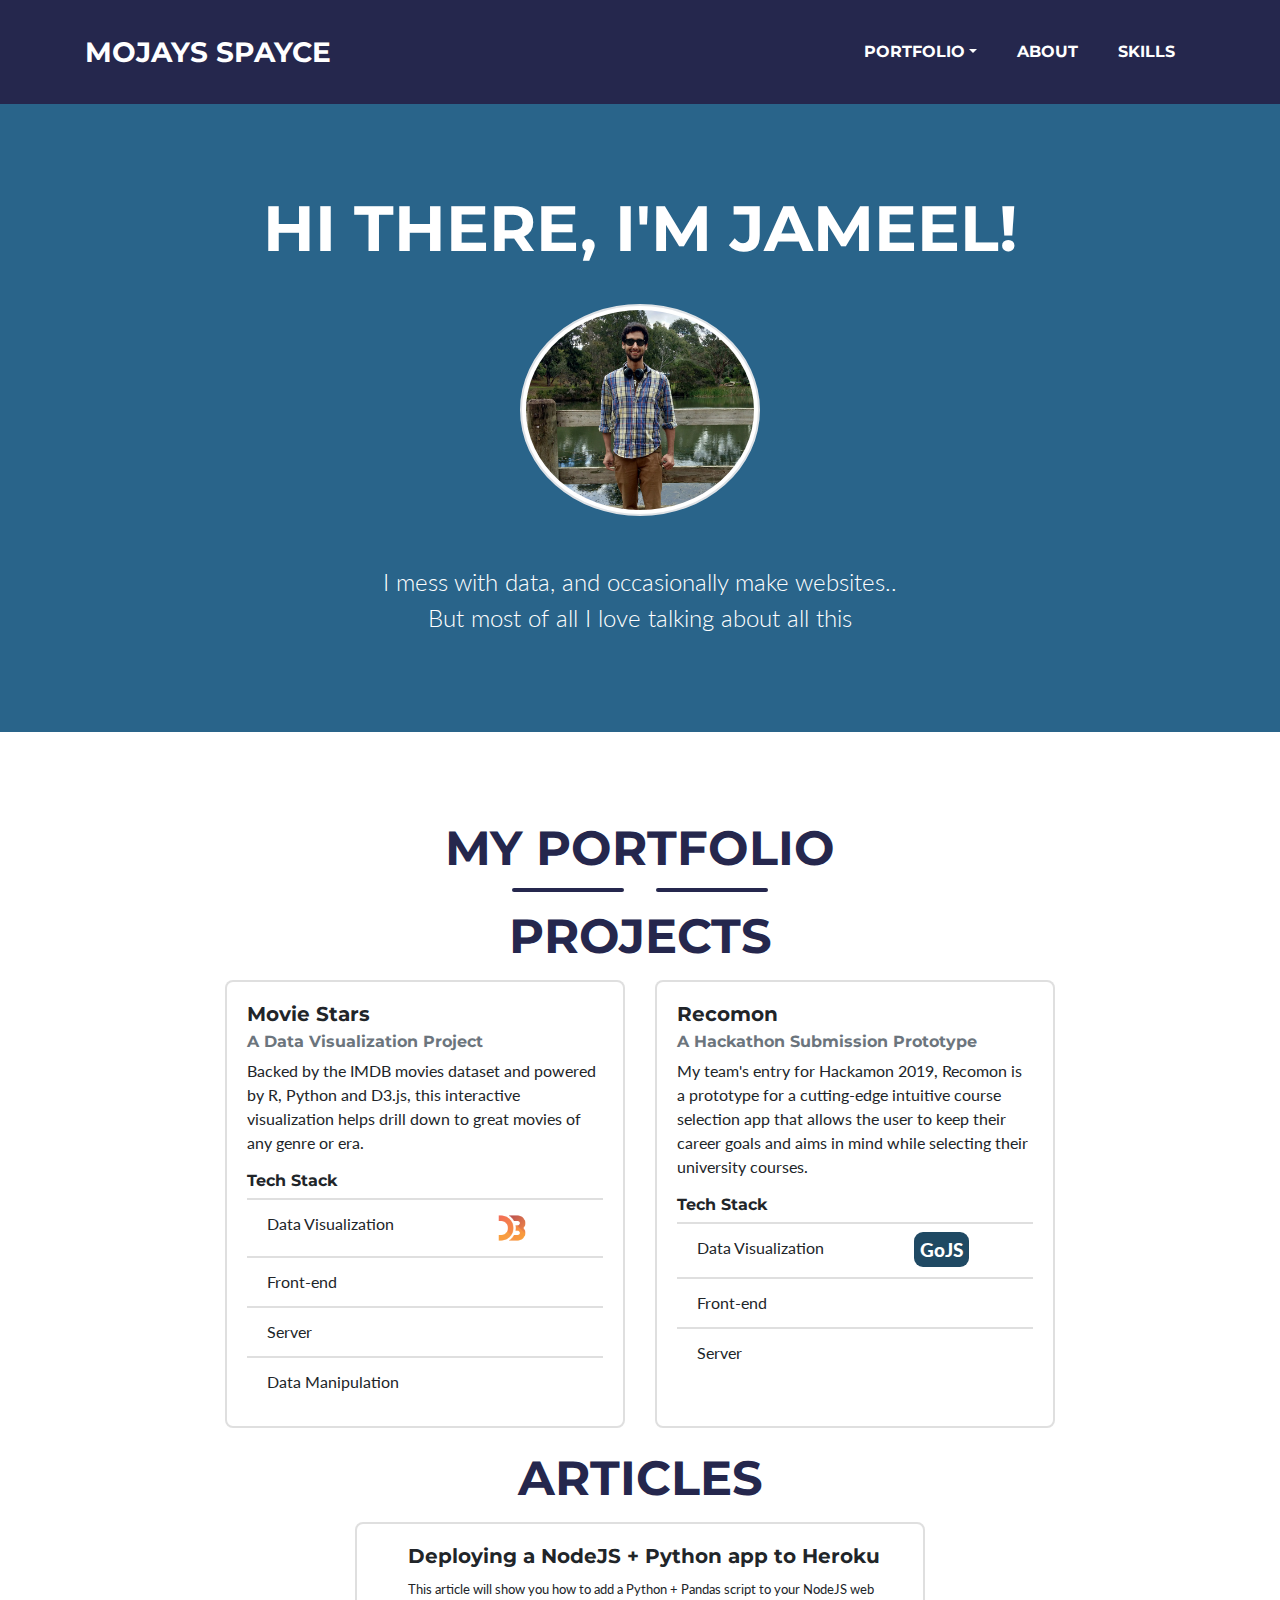
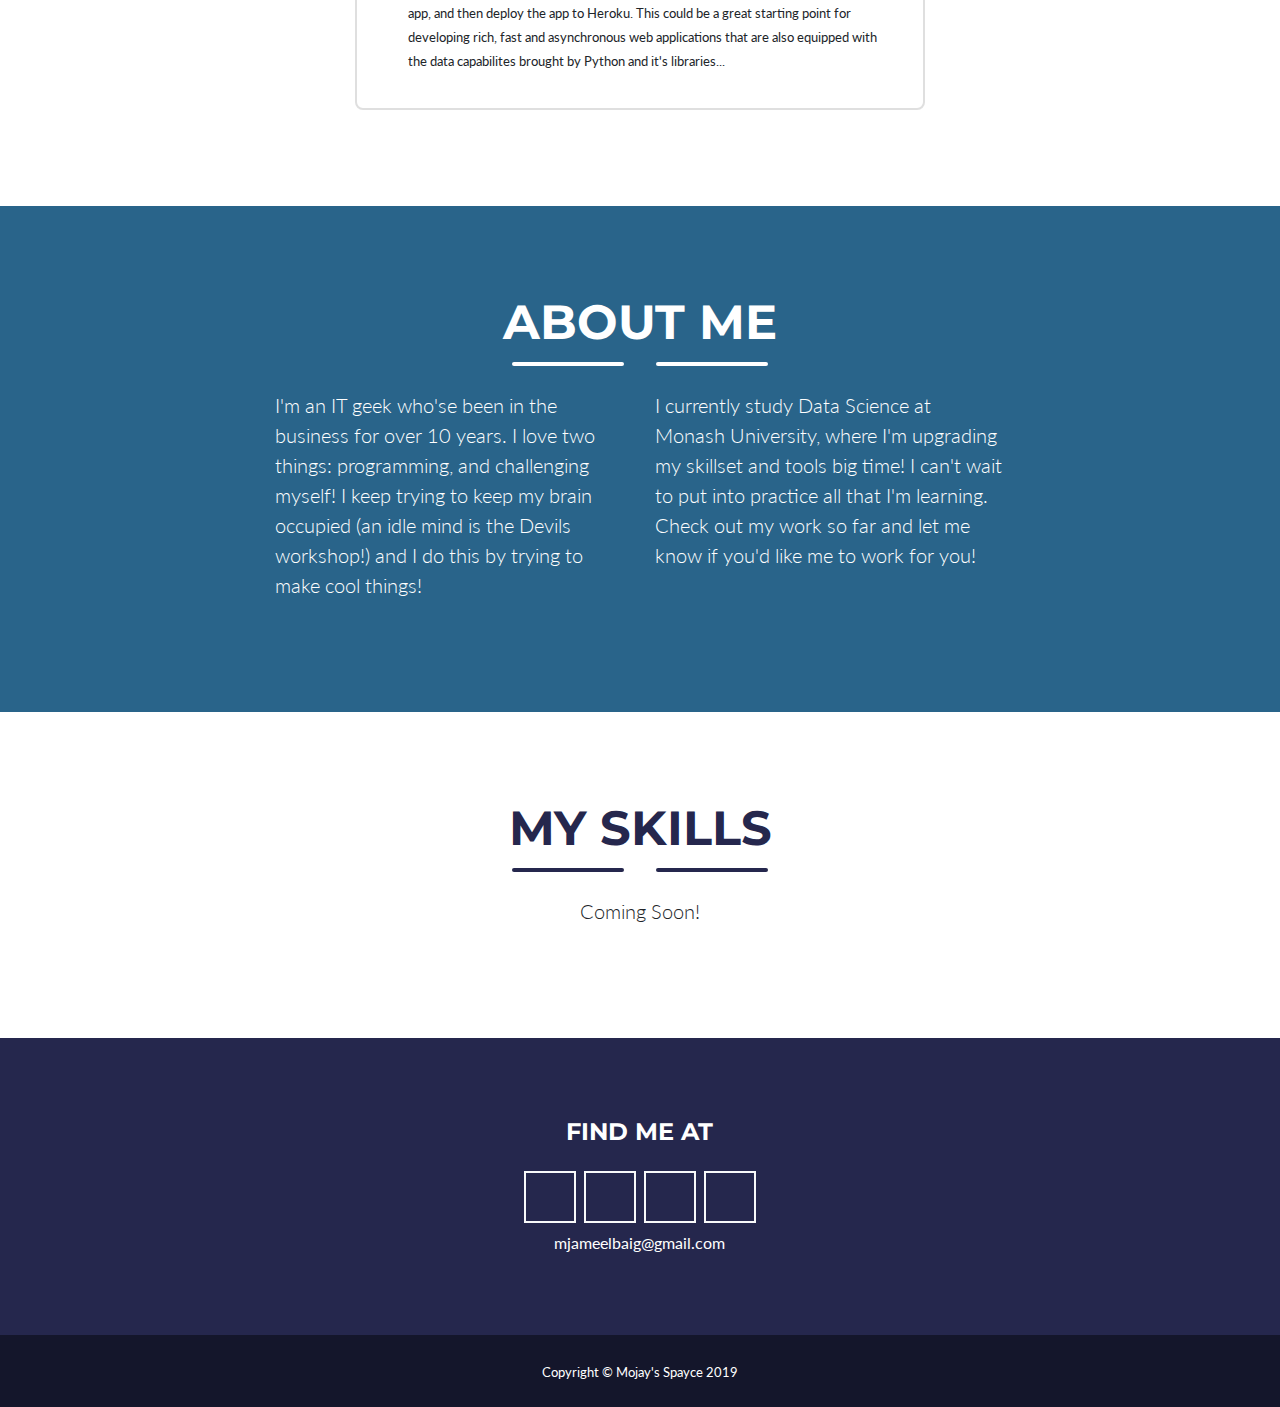
==== commit b2489e38: "Some text changes" ====
--- a/index.html
+++ b/index.html
@@ -75,7 +75,7 @@
       <!-- Masthead Subheading -->
       <!-- <p class="masthead-subheading font-weight-light mb-0">Data Scientist - Full Stack Web Developer</p> -->
       <p class="masthead-subheading font-weight-light mb-0">I mess with data, and occasionally make websites..</p>
-      <p class="masthead-subheading font-weight-light mb-0">Oh yeah and I love talking about all this</p>
+      <p class="masthead-subheading font-weight-light mb-0">But most of all I love talking about all this</p>
       
       
     </div>
